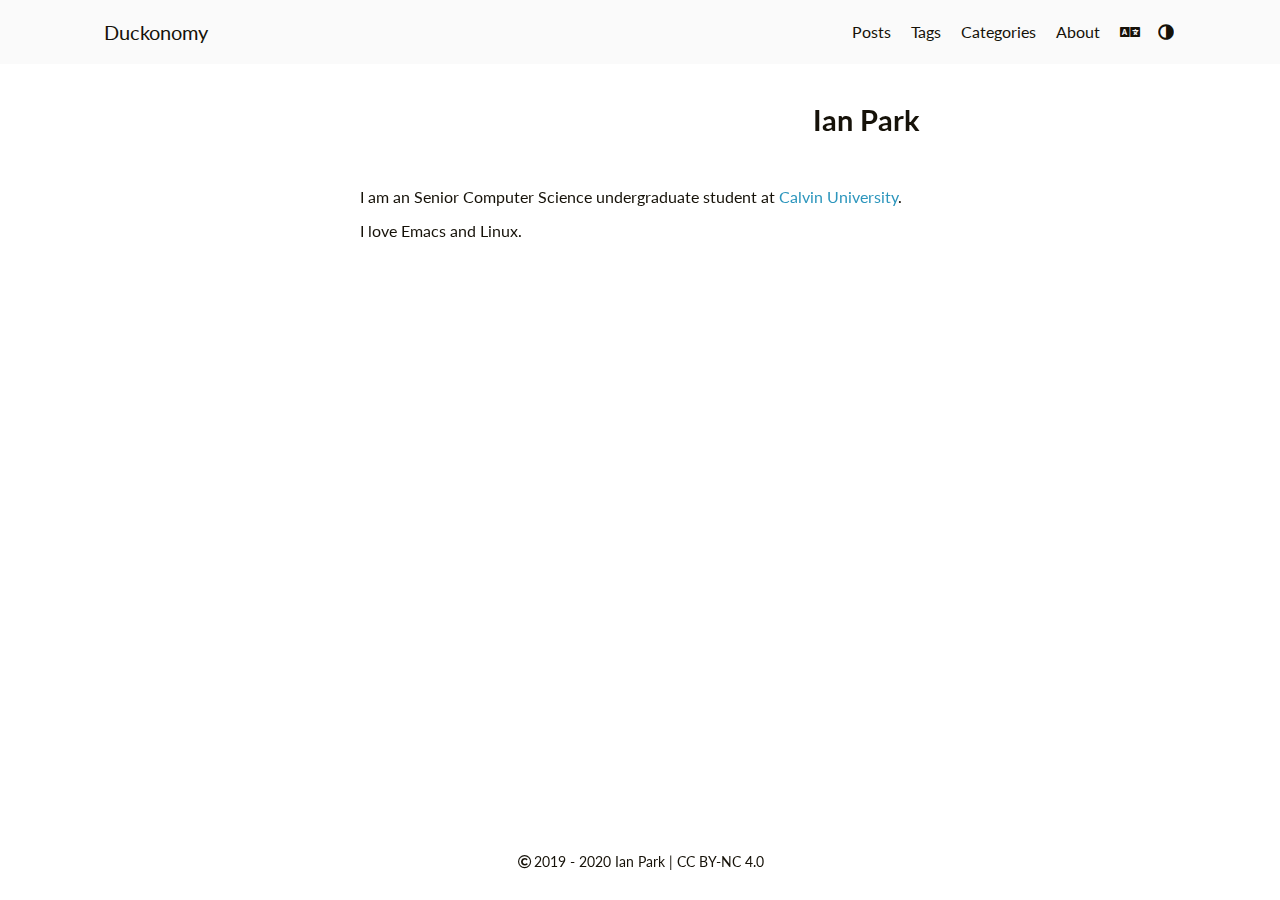
==== about/index.html @ c8d6ecfd "works" ====
<!doctype html><html lang=en><head><meta charset=utf-8><meta http-equiv=x-ua-compatible content="IE=edge,chrome=1"><title>Ian Park | Duckonomy</title><meta name=viewport content="width=device-width,initial-scale=1"><meta name=robots content="noodp"><meta name=Description content="LoveIt Theme Demo"><link rel=canonical href=https://duckonomy.com/about/><link rel="shortcut icon" type=image/x-icon href=/favicon.ico><link rel=apple-touch-icon sizes=180x180 href=/apple-touch-icon.png><link rel=icon type=image/png sizes=32x32 href=/favicon-32x32.png><link rel=icon type=image/png sizes=16x16 href=/favicon-16x16.png><link rel=manifest href=/site.webmanifest><link rel=mask-icon href=/safari-pinned-tab.svg color=#5bbad5><meta name=msapplication-TileColor content="#da532c"><meta name=theme-color content="#ffffff"><meta name=twitter:card content="summary"><meta name=twitter:title content="Ian Park"><meta name=twitter:description content="I am an Senior Computer Science undergraduate student at Calvin University.
I love Emacs and Linux."><script type=application/ld+json>{"@context":"http://schema.org","@type":"BlogPosting","headline":"Ian Park","mainEntityOfPage":{"@type":"WebPage","@id":"https:\/\/duckonomy.com\/about\/"},"image":{"@type":"ImageObject","url":"https:\/\/duckonomy.com\/cover.png","width":800,"height":600},"genre":"page","wordcount":16,"url":"https:\/\/duckonomy.com\/about\/","datePublished":"2019-08-02T11:04:49\x2b08:00","dateModified":"2019-08-02T11:04:49\x2b08:00","license":"This work is licensed under a Creative Commons Attribution-NonCommercial 4.0 International License.","publisher":{"@type":"Organization","name":"Ian Park","logo":{"@type":"ImageObject","url":"https:\/\/duckonomy.com\/logo.png","width":127,"height":40}},"description":""}</script><link rel=stylesheet href=/css/style.min.css><link rel=stylesheet href=/css/lib/fontawesome-free/all.min.min.css><link rel=stylesheet href=/css/lib/animate/animate.min.min.css></head><body><script>window.isDark=(window.localStorage&&window.localStorage.getItem('theme'))==='dark';window.isDark&&document.body.classList.add('dark-theme');</script><div class=wrapper><nav class=navbar><div class=navbar-container><div class="navbar-header animated bounceIn"><a href=https://duckonomy.com/>Duckonomy</a></div><div class=navbar-menu><a class=menu-item href=https://duckonomy.com/posts>Posts</a>
<a class=menu-item href=https://duckonomy.com/tags>Tags</a>
<a class=menu-item href=https://duckonomy.com/categories>Categories</a>
<a class=menu-item href=https://duckonomy.com/about>About</a>
<a class=menu-item href=https://duckonomy.com/zh><i class="fas fa-language fa-fw"></i></a><a href=javascript:void(0); class=theme-switch><i class="fas fa-adjust fa-rotate-180 fa-fw"></i></a></div></div></nav><nav class=navbar-mobile><div class=navbar-container><div class=navbar-header><div class="navbar-header-title animated bounceIn"><a href=https://duckonomy.com/>Duckonomy</a></div><div class=menu-toggle id=menu-toggle><span></span><span></span><span></span></div></div><div class=navbar-menu id=mobile-menu><a class=menu-item href=https://duckonomy.com/posts>Posts</a>
<a class=menu-item href=https://duckonomy.com/tags>Tags</a>
<a class=menu-item href=https://duckonomy.com/categories>Categories</a>
<a class=menu-item href=https://duckonomy.com/about>About</a>
<a class=menu-item href=https://duckonomy.com/zh><i class="fas fa-language fa-fw"></i></a><a href=javascript:void(0); class=theme-switch><i class="fas fa-adjust fa-rotate-180 fa-fw"></i></a></div></div></nav><main class=main><div class=container><div class="post-warp single"><h1 class="post-title animated pulse faster">Ian Park</h1><div class=post-content><p>I am an Senior Computer Science undergraduate student at <a href=https://calvin.edu>Calvin University</a>.</p><p>I love Emacs and Linux.</p></div></div></div></main><footer class=footer><div class=copyright><div class=copyright-line><i class="far fa-copyright fa-fw"></i><span itemprop=copyrightYear>2019 - 2020</span><span class=author itemprop=copyrightHolder>&nbsp;<a href=https://duckonomy.com/>Ian Park</a></span><span class=license>&nbsp;|&nbsp;<a rel="license external nofollow noopener noreffer" href=https://creativecommons.org/licenses/by-nc/4.0/ target=_blank>CC BY-NC 4.0</a></span></div></div></footer><script src=/js/lib/jquery/jquery.slim.min.min.js></script><script src=/js/lib/lazysizes/lazysizes.min.min.js></script><script src=/js/lib/smooth-scroll/smooth-scroll.polyfills.min.min.js></script><script>window.scroll=new SmoothScroll('[data-scroll]',{speed:300,speedAsDuration:true});</script><script src=/js/blog.min.js></script></div><a href=# class=dynamic-to-top id=dynamic-to-top data-scroll><span>&nbsp;</span></a></body></html>
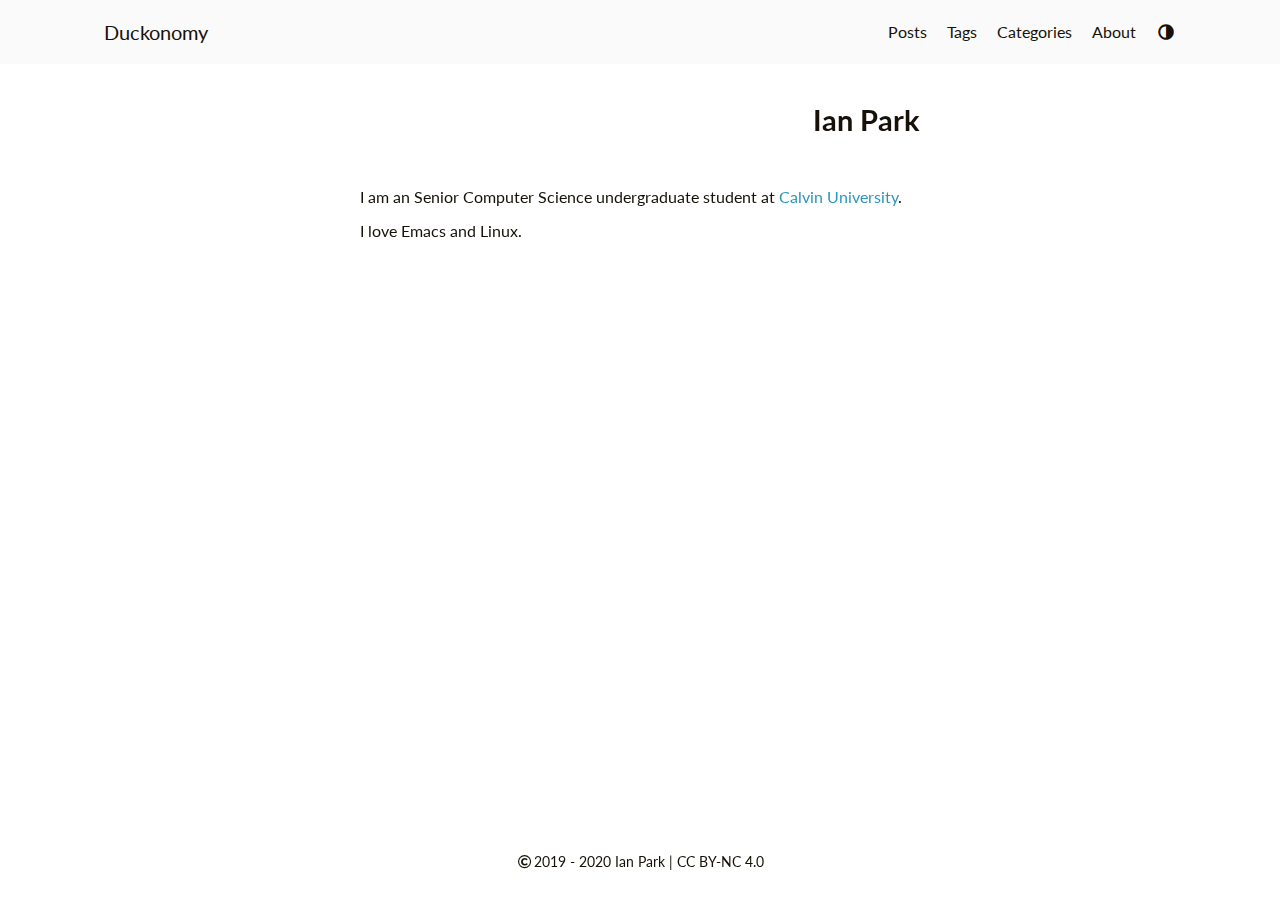
==== commit ef319030: "fix" ====
--- a/about/index.html
+++ b/about/index.html
@@ -3,8 +3,8 @@
 <a class=menu-item href=https://duckonomy.com/tags>Tags</a>
 <a class=menu-item href=https://duckonomy.com/categories>Categories</a>
 <a class=menu-item href=https://duckonomy.com/about>About</a>
-<a class=menu-item href=https://duckonomy.com/zh><i class="fas fa-language fa-fw"></i></a><a href=javascript:void(0); class=theme-switch><i class="fas fa-adjust fa-rotate-180 fa-fw"></i></a></div></div></nav><nav class=navbar-mobile><div class=navbar-container><div class=navbar-header><div class="navbar-header-title animated bounceIn"><a href=https://duckonomy.com/>Duckonomy</a></div><div class=menu-toggle id=menu-toggle><span></span><span></span><span></span></div></div><div class=navbar-menu id=mobile-menu><a class=menu-item href=https://duckonomy.com/posts>Posts</a>
+<a href=javascript:void(0); class=theme-switch><i class="fas fa-adjust fa-rotate-180 fa-fw"></i></a></div></div></nav><nav class=navbar-mobile><div class=navbar-container><div class=navbar-header><div class="navbar-header-title animated bounceIn"><a href=https://duckonomy.com/>Duckonomy</a></div><div class=menu-toggle id=menu-toggle><span></span><span></span><span></span></div></div><div class=navbar-menu id=mobile-menu><a class=menu-item href=https://duckonomy.com/posts>Posts</a>
 <a class=menu-item href=https://duckonomy.com/tags>Tags</a>
 <a class=menu-item href=https://duckonomy.com/categories>Categories</a>
 <a class=menu-item href=https://duckonomy.com/about>About</a>
-<a class=menu-item href=https://duckonomy.com/zh><i class="fas fa-language fa-fw"></i></a><a href=javascript:void(0); class=theme-switch><i class="fas fa-adjust fa-rotate-180 fa-fw"></i></a></div></div></nav><main class=main><div class=container><div class="post-warp single"><h1 class="post-title animated pulse faster">Ian Park</h1><div class=post-content><p>I am an Senior Computer Science undergraduate student at <a href=https://calvin.edu>Calvin University</a>.</p><p>I love Emacs and Linux.</p></div></div></div></main><footer class=footer><div class=copyright><div class=copyright-line><i class="far fa-copyright fa-fw"></i><span itemprop=copyrightYear>2019 - 2020</span><span class=author itemprop=copyrightHolder>&nbsp;<a href=https://duckonomy.com/>Ian Park</a></span><span class=license>&nbsp;|&nbsp;<a rel="license external nofollow noopener noreffer" href=https://creativecommons.org/licenses/by-nc/4.0/ target=_blank>CC BY-NC 4.0</a></span></div></div></footer><script src=/js/lib/jquery/jquery.slim.min.min.js></script><script src=/js/lib/lazysizes/lazysizes.min.min.js></script><script src=/js/lib/smooth-scroll/smooth-scroll.polyfills.min.min.js></script><script>window.scroll=new SmoothScroll('[data-scroll]',{speed:300,speedAsDuration:true});</script><script src=/js/blog.min.js></script></div><a href=# class=dynamic-to-top id=dynamic-to-top data-scroll><span>&nbsp;</span></a></body></html>+<a href=javascript:void(0); class=theme-switch><i class="fas fa-adjust fa-rotate-180 fa-fw"></i></a></div></div></nav><main class=main><div class=container><div class="post-warp single"><h1 class="post-title animated pulse faster">Ian Park</h1><div class=post-content><p>I am an Senior Computer Science undergraduate student at <a href=https://calvin.edu>Calvin University</a>.</p><p>I love Emacs and Linux.</p></div></div></div></main><footer class=footer><div class=copyright><div class=copyright-line><i class="far fa-copyright fa-fw"></i><span itemprop=copyrightYear>2019 - 2020</span><span class=author itemprop=copyrightHolder>&nbsp;<a href=https://duckonomy.com/>Ian Park</a></span><span class=license>&nbsp;|&nbsp;<a rel="license external nofollow noopener noreffer" href=https://creativecommons.org/licenses/by-nc/4.0/ target=_blank>CC BY-NC 4.0</a></span></div></div></footer><script src=/js/lib/jquery/jquery.slim.min.min.js></script><script src=/js/lib/lazysizes/lazysizes.min.min.js></script><script src=/js/lib/smooth-scroll/smooth-scroll.polyfills.min.min.js></script><script>window.scroll=new SmoothScroll('[data-scroll]',{speed:300,speedAsDuration:true});</script><script src=/js/blog.min.js></script></div><a href=# class=dynamic-to-top id=dynamic-to-top data-scroll><span>&nbsp;</span></a></body></html>